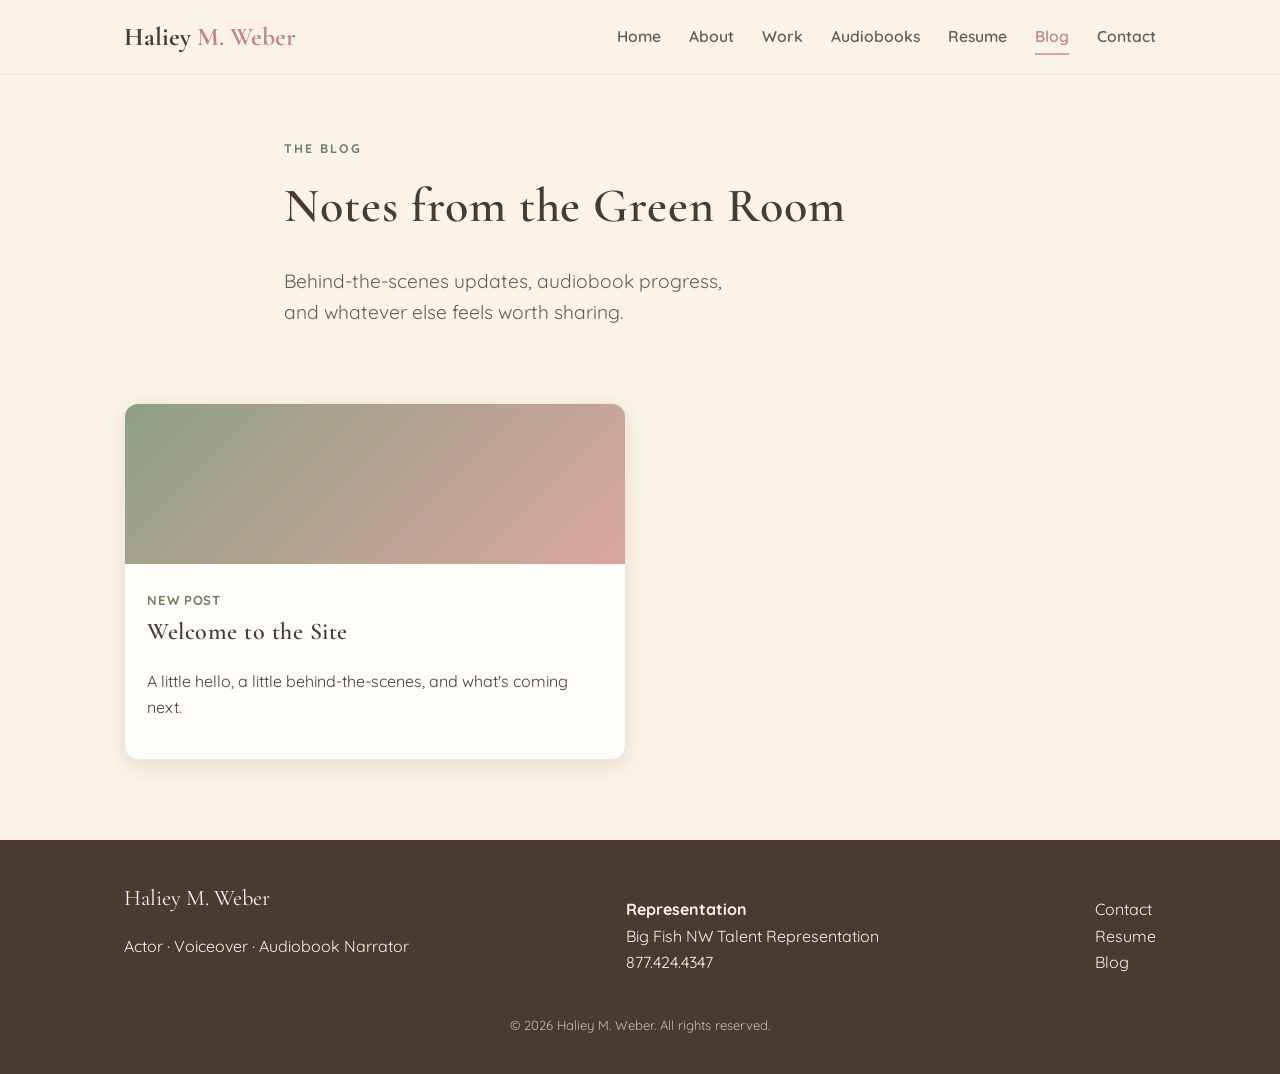
==== blog/index.html @ efe521e6 "Add first-draft actor portfolio site with blog Static multi-page site (Home, About, Work/Credits, Au" ====
<!DOCTYPE html>
<html lang="en">
<head>
<meta charset="UTF-8">
<meta name="viewport" content="width=device-width, initial-scale=1.0">
<title>Blog | Haliey M. Weber</title>
<link rel="preconnect" href="https://fonts.googleapis.com">
<link href="https://fonts.googleapis.com/css2?family=Cormorant+Garamond:wght@500;600;700&family=Quicksand:wght@400;500;600;700&display=swap" rel="stylesheet">
<link rel="stylesheet" href="../css/style.css">
</head>
<body>

<header class="site-header">
  <div class="nav-wrap">
    <a href="../index.html" class="brand">Haliey <span>M. Weber</span></a>
    <button class="nav-toggle" aria-label="Toggle navigation">&#9776;</button>
    <ul class="nav-links">
      <li><a href="../index.html">Home</a></li>
      <li><a href="../about.html">About</a></li>
      <li><a href="../work.html">Work</a></li>
      <li><a href="../audiobooks.html">Audiobooks</a></li>
      <li><a href="../resume.html">Resume</a></li>
      <li><a href="index.html">Blog</a></li>
      <li><a href="../contact.html">Contact</a></li>
    </ul>
  </div>
</header>

<main>
  <section class="hero" style="padding-bottom:1rem;">
    <div class="container" style="max-width:760px;">
      <span class="eyebrow">The Blog</span>
      <h1>Notes from the Green Room</h1>
      <p class="hero-tagline">Behind-the-scenes updates, audiobook progress, and whatever else feels worth sharing.</p>
    </div>
  </section>

  <section class="section-tight">
    <div class="container">
      <div class="blog-grid">
        <a class="post-card" href="welcome-to-the-site.html" style="color:inherit;">
          <div class="post-card-image"></div>
          <div class="post-card-body">
            <span class="post-date">New Post</span>
            <h3>Welcome to the Site</h3>
            <p>A little hello, a little behind-the-scenes, and what's coming next.</p>
          </div>
        </a>
      </div>
    </div>
  </section>
</main>

<footer class="site-footer">
  <div class="container">
    <div class="footer-grid">
      <div>
        <div class="footer-brand">Haliey M. Weber</div>
        <p>Actor &middot; Voiceover &middot; Audiobook Narrator</p>
      </div>
      <div>
        <p><strong>Representation</strong><br>Big Fish NW Talent Representation<br>877.424.4347</p>
      </div>
      <div>
        <p><a href="../contact.html">Contact</a><br><a href="../resume.html">Resume</a><br><a href="index.html">Blog</a></p>
      </div>
    </div>
    <p class="footer-note">&copy; 2026 Haliey M. Weber. All rights reserved.</p>
  </div>
</footer>

<script src="../js/main.js"></script>
</body>
</html>
---- css/style.css ----
/* Haliey M. Weber — Actor Portfolio
   Palette: 90's cottagecore-grandma cozy — cream, dusty rose, sage, warm gold */

:root {
  --cream: #FBF3E7;
  --cream-deep: #F3E7D6;
  --rose: #D9A6A0;
  --rose-deep: #C08983;
  --sage: #8FA084;
  --sage-deep: #6E8060;
  --gold: #C9A15A;
  --brown: #4A3B32;
  --brown-soft: #6B5A4E;
  --white: #FFFDF9;
  --shadow: rgba(74, 59, 50, 0.12);

  --font-head: 'Cormorant Garamond', Georgia, serif;
  --font-body: 'Quicksand', 'Trebuchet MS', sans-serif;
}

* { box-sizing: border-box; }

html { scroll-behavior: smooth; }

body {
  margin: 0;
  background: var(--cream);
  color: var(--brown);
  font-family: var(--font-body);
  line-height: 1.65;
}

img { max-width: 100%; display: block; }

a { color: var(--rose-deep); text-decoration: none; }
a:hover { color: var(--sage-deep); }

h1, h2, h3, h4 {
  font-family: var(--font-head);
  color: var(--brown);
  font-weight: 600;
  letter-spacing: 0.02em;
  margin: 0 0 0.5em;
}

h1 { font-size: 3rem; }
h2 { font-size: 2.1rem; }
h3 { font-size: 1.5rem; }

.eyebrow {
  font-family: var(--font-body);
  text-transform: uppercase;
  letter-spacing: 0.18em;
  font-size: 0.78rem;
  color: var(--sage-deep);
  font-weight: 700;
  margin-bottom: 0.6em;
  display: block;
}

.container {
  max-width: 1080px;
  margin: 0 auto;
  padding: 0 1.5rem;
}

/* ---------- Header / Nav ---------- */
.site-header {
  background: var(--cream);
  border-bottom: 1px solid var(--cream-deep);
  position: sticky;
  top: 0;
  z-index: 50;
}

.nav-wrap {
  display: flex;
  align-items: center;
  justify-content: space-between;
  padding: 1rem 1.5rem;
  max-width: 1080px;
  margin: 0 auto;
}

.brand {
  font-family: var(--font-head);
  font-size: 1.6rem;
  font-weight: 700;
  color: var(--brown);
}

.brand span { color: var(--rose-deep); }

.nav-links {
  list-style: none;
  display: flex;
  gap: 1.75rem;
  margin: 0;
  padding: 0;
}

.nav-links a {
  color: var(--brown-soft);
  font-weight: 600;
  font-size: 0.98rem;
  padding: 0.4rem 0;
  border-bottom: 2px solid transparent;
}

.nav-links a:hover,
.nav-links a.active {
  color: var(--rose-deep);
  border-bottom-color: var(--rose);
}

.nav-toggle {
  display: none;
  background: none;
  border: none;
  font-size: 1.6rem;
  color: var(--brown);
  cursor: pointer;
}

@media (max-width: 780px) {
  .nav-toggle { display: block; }
  .nav-links {
    display: none;
    position: absolute;
    top: 100%;
    left: 0;
    right: 0;
    background: var(--white);
    flex-direction: column;
    padding: 1rem 1.5rem 1.5rem;
    gap: 1rem;
    border-bottom: 1px solid var(--cream-deep);
    box-shadow: 0 8px 16px var(--shadow);
  }
  .nav-links.open { display: flex; }
}

/* ---------- Buttons ---------- */
.btn {
  display: inline-block;
  padding: 0.75rem 1.6rem;
  border-radius: 999px;
  font-weight: 700;
  font-size: 0.95rem;
  letter-spacing: 0.02em;
  transition: transform 0.15s ease, box-shadow 0.15s ease;
  border: 2px solid transparent;
}

.btn-primary {
  background: var(--rose-deep);
  color: var(--white);
}
.btn-primary:hover { color: var(--white); transform: translateY(-2px); box-shadow: 0 6px 14px var(--shadow); }

.btn-outline {
  background: transparent;
  border-color: var(--sage-deep);
  color: var(--sage-deep);
}
.btn-outline:hover { background: var(--sage-deep); color: var(--white); transform: translateY(-2px); }

/* ---------- Hero ---------- */
.hero {
  padding: 4rem 0 3rem;
}

.hero-grid {
  display: grid;
  grid-template-columns: 1.1fr 0.9fr;
  gap: 3rem;
  align-items: center;
}

@media (max-width: 780px) {
  .hero-grid { grid-template-columns: 1fr; text-align: center; }
  .hero-actions { justify-content: center; }
}

.hero h1 { margin-bottom: 0.3em; }
.hero-tagline {
  font-size: 1.2rem;
  color: var(--brown-soft);
  margin-bottom: 1.6rem;
  max-width: 42ch;
}

.hero-actions {
  display: flex;
  gap: 1rem;
  flex-wrap: wrap;
}

.headshot-frame {
  background: var(--white);
  border: 8px solid var(--white);
  outline: 1px solid var(--cream-deep);
  border-radius: 12px;
  box-shadow: 0 18px 40px var(--shadow);
  overflow: hidden;
  aspect-ratio: 4 / 5;
  position: relative;
}

.headshot-placeholder {
  width: 100%;
  height: 100%;
  display: flex;
  align-items: center;
  justify-content: center;
  flex-direction: column;
  gap: 0.5rem;
  background: linear-gradient(160deg, var(--cream-deep), var(--rose) 140%);
  color: var(--white);
  text-align: center;
  padding: 1.5rem;
}

.headshot-placeholder svg { width: 64px; height: 64px; opacity: 0.85; }
.headshot-placeholder small { font-size: 0.78rem; opacity: 0.9; letter-spacing: 0.05em; }

/* ---------- Sections ---------- */
section { padding: 3.5rem 0; }
.section-tight { padding: 2rem 0; }

.section-alt {
  background: var(--white);
  border-top: 1px solid var(--cream-deep);
  border-bottom: 1px solid var(--cream-deep);
}

.section-head {
  text-align: center;
  max-width: 640px;
  margin: 0 auto 2.5rem;
}

/* ---------- Cards ---------- */
.card-grid {
  display: grid;
  grid-template-columns: repeat(3, 1fr);
  gap: 1.5rem;
}

@media (max-width: 900px) {
  .card-grid { grid-template-columns: repeat(2, 1fr); }
}
@media (max-width: 620px) {
  .card-grid { grid-template-columns: 1fr; }
}

.card {
  background: var(--white);
  border: 1px solid var(--cream-deep);
  border-radius: 14px;
  padding: 1.75rem;
  box-shadow: 0 6px 18px var(--shadow);
}

.card h3 { color: var(--rose-deep); }

/* ---------- Credits tables ---------- */
.credit-block { margin-bottom: 2.5rem; }
.credit-block h3 {
  border-bottom: 2px solid var(--rose);
  padding-bottom: 0.4rem;
  margin-bottom: 1rem;
  color: var(--sage-deep);
}

table.credits {
  width: 100%;
  border-collapse: collapse;
  background: var(--white);
  border-radius: 10px;
  overflow: hidden;
  box-shadow: 0 4px 14px var(--shadow);
}

table.credits th, table.credits td {
  padding: 0.7rem 1rem;
  text-align: left;
  border-bottom: 1px solid var(--cream-deep);
  font-size: 0.95rem;
}

table.credits th {
  background: var(--cream-deep);
  color: var(--brown);
  font-family: var(--font-head);
  font-size: 1rem;
}

table.credits tr:last-child td { border-bottom: none; }
table.credits tr:hover td { background: var(--cream); }

/* ---------- Blog ---------- */
.blog-grid {
  display: grid;
  grid-template-columns: repeat(2, 1fr);
  gap: 1.75rem;
}
@media (max-width: 700px) { .blog-grid { grid-template-columns: 1fr; } }

.post-card {
  background: var(--white);
  border: 1px solid var(--cream-deep);
  border-radius: 14px;
  overflow: hidden;
  box-shadow: 0 6px 18px var(--shadow);
  display: flex;
  flex-direction: column;
}

.post-card-image {
  height: 160px;
  background: linear-gradient(135deg, var(--sage), var(--rose));
}

.post-card-body { padding: 1.4rem; }
.post-date { font-size: 0.82rem; color: var(--sage-deep); font-weight: 700; letter-spacing: 0.05em; text-transform: uppercase; }

.post-body {
  background: var(--white);
  border: 1px solid var(--cream-deep);
  border-radius: 14px;
  padding: 2.5rem;
  box-shadow: 0 6px 18px var(--shadow);
  max-width: 760px;
  margin: 0 auto;
}
.post-body p { margin-bottom: 1.2em; }

/* ---------- Contact ---------- */
.contact-grid {
  display: grid;
  grid-template-columns: 1fr 1fr;
  gap: 2.5rem;
}
@media (max-width: 780px) { .contact-grid { grid-template-columns: 1fr; } }

.form-field { margin-bottom: 1.2rem; }
.form-field label {
  display: block;
  font-weight: 700;
  margin-bottom: 0.4rem;
  font-size: 0.92rem;
  color: var(--brown-soft);
}
.form-field input, .form-field textarea {
  width: 100%;
  padding: 0.75rem 1rem;
  border: 1.5px solid var(--cream-deep);
  border-radius: 8px;
  font-family: var(--font-body);
  font-size: 1rem;
  background: var(--white);
  color: var(--brown);
}
.form-field input:focus, .form-field textarea:focus {
  outline: none;
  border-color: var(--rose);
}

.rep-card {
  background: var(--white);
  border: 1px solid var(--cream-deep);
  border-radius: 14px;
  padding: 1.75rem;
  box-shadow: 0 6px 18px var(--shadow);
  margin-bottom: 1.5rem;
}

.rep-card .eyebrow { margin-bottom: 0.3em; }

.social-links { display: flex; flex-wrap: wrap; gap: 0.75rem; margin-top: 1rem; }
.social-links a {
  padding: 0.5rem 1rem;
  border: 1.5px solid var(--sage);
  border-radius: 999px;
  font-weight: 700;
  font-size: 0.88rem;
  color: var(--sage-deep);
}
.social-links a:hover { background: var(--sage); color: var(--white); }

/* ---------- Skills list ---------- */
.skills-list {
  display: flex;
  flex-wrap: wrap;
  gap: 0.6rem;
}
.skills-list span {
  background: var(--cream-deep);
  color: var(--brown-soft);
  padding: 0.4rem 0.9rem;
  border-radius: 999px;
  font-size: 0.88rem;
  font-weight: 600;
}

/* ---------- Callout ---------- */
.callout {
  background: linear-gradient(135deg, var(--sage-deep), var(--sage));
  color: var(--white);
  border-radius: 18px;
  padding: 3rem 2rem;
  text-align: center;
}
.callout h2 { color: var(--white); }
.callout p { color: var(--white); opacity: 0.92; max-width: 50ch; margin: 0 auto 1.5rem; }

.edit-note {
  border: 1.5px dashed var(--gold);
  background: #FFF8EA;
  color: var(--brown-soft);
  padding: 0.9rem 1.2rem;
  border-radius: 10px;
  font-size: 0.9rem;
  margin-bottom: 1.5rem;
}
.edit-note strong { color: var(--gold); }

/* ---------- Footer ---------- */
.site-footer {
  background: var(--brown);
  color: var(--cream);
  padding: 2.5rem 0 1.5rem;
  margin-top: 3rem;
}
.site-footer a { color: var(--cream); }
.site-footer a:hover { color: var(--rose); }

.footer-grid {
  display: flex;
  justify-content: space-between;
  flex-wrap: wrap;
  gap: 2rem;
  margin-bottom: 1.5rem;
}

.footer-brand { font-family: var(--font-head); font-size: 1.4rem; }
.footer-note { font-size: 0.82rem; opacity: 0.7; text-align: center; }
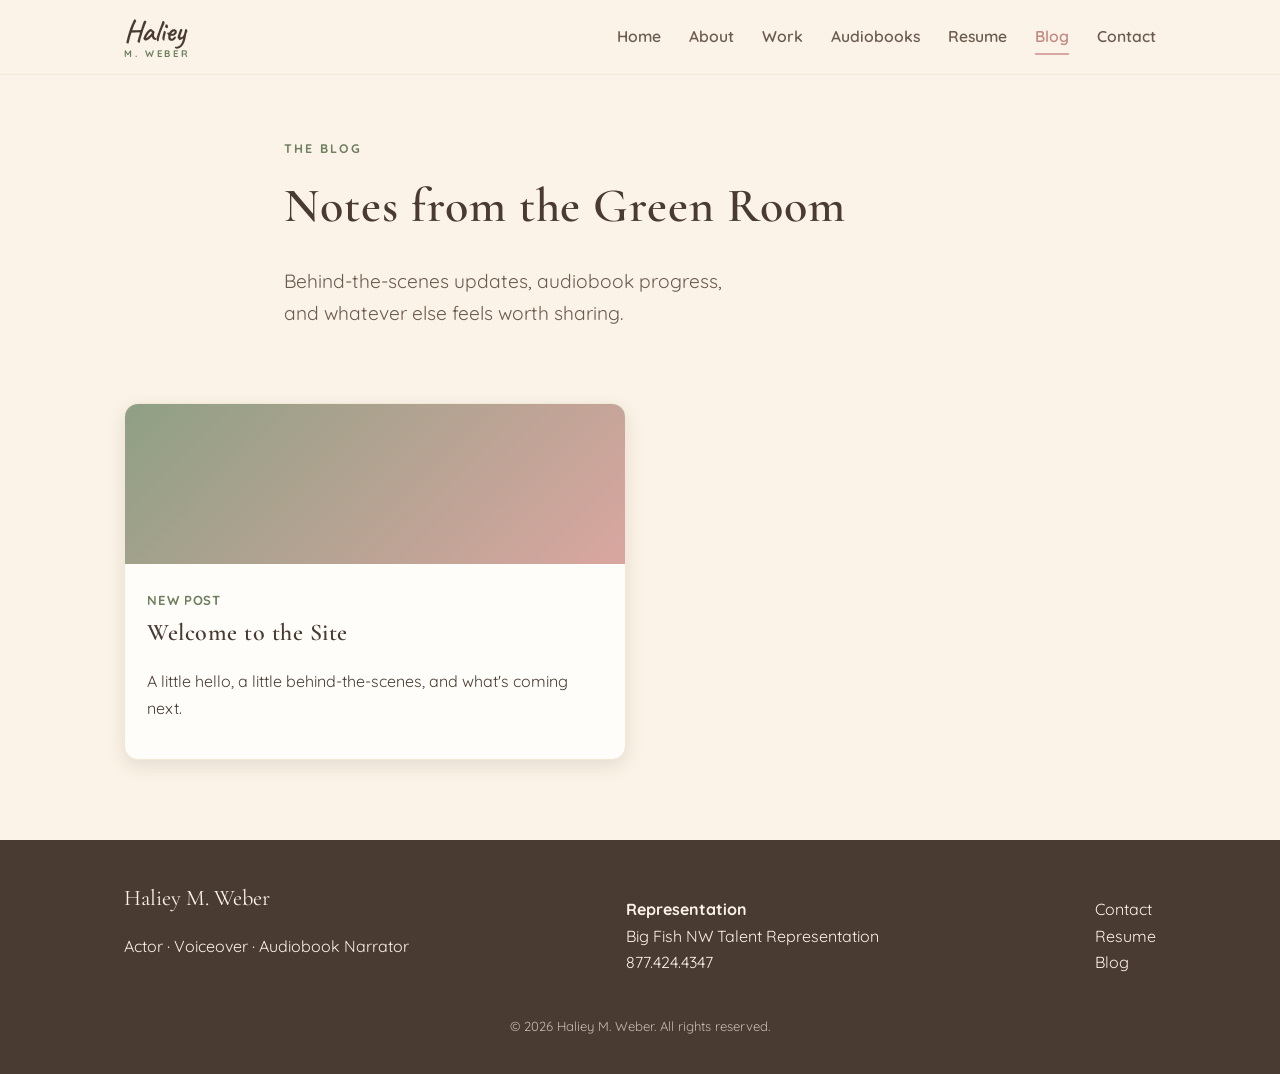
==== commit 31f4a425: "Add signature wordmark and sunlit dust-mote hero animation Replace the split-color nameplate with a " ====
--- a/blog/index.html
+++ b/blog/index.html
@@ -5,14 +5,14 @@
 <meta name="viewport" content="width=device-width, initial-scale=1.0">
 <title>Blog | Haliey M. Weber</title>
 <link rel="preconnect" href="https://fonts.googleapis.com">
-<link href="https://fonts.googleapis.com/css2?family=Cormorant+Garamond:wght@500;600;700&family=Quicksand:wght@400;500;600;700&display=swap" rel="stylesheet">
+<link href="https://fonts.googleapis.com/css2?family=Cormorant+Garamond:wght@500;600;700&family=Quicksand:wght@400;500;600;700&family=Caveat:wght@600;700&display=swap" rel="stylesheet">
 <link rel="stylesheet" href="../css/style.css">
 </head>
 <body>
 
 <header class="site-header">
   <div class="nav-wrap">
-    <a href="../index.html" class="brand">Haliey <span>M. Weber</span></a>
+    <a href="../index.html" class="brand"><span class="brand-script">Haliey</span><span class="brand-sc">M. Weber</span></a>
     <button class="nav-toggle" aria-label="Toggle navigation">&#9776;</button>
     <ul class="nav-links">
       <li><a href="../index.html">Home</a></li>
--- a/css/style.css
+++ b/css/style.css
@@ -16,6 +16,7 @@
 
   --font-head: 'Cormorant Garamond', Georgia, serif;
   --font-body: 'Quicksand', 'Trebuchet MS', sans-serif;
+  --font-script: 'Caveat', cursive;
 }
 
 * { box-sizing: border-box; }
@@ -83,13 +84,27 @@
 }
 
 .brand {
-  font-family: var(--font-head);
-  font-size: 1.6rem;
+  display: flex;
+  flex-direction: column;
+  line-height: 1;
+  color: var(--brown);
+}
+
+.brand .brand-script {
+  font-family: var(--font-script);
+  font-size: 1.9rem;
+  font-weight: 600;
+}
+
+.brand .brand-sc {
+  font-family: var(--font-body);
+  font-size: 0.6rem;
+  letter-spacing: 0.28em;
+  text-transform: uppercase;
   font-weight: 700;
-  color: var(--brown);
-}
-
-.brand span { color: var(--rose-deep); }
+  color: var(--sage-deep);
+  margin-top: 0.15rem;
+}
 
 .nav-links {
   list-style: none;
@@ -170,6 +185,40 @@
   padding: 4rem 0 3rem;
 }
 
+.hero-motes {
+  position: relative;
+  overflow: hidden;
+  background: linear-gradient(160deg, var(--cream-deep), var(--rose) 150%);
+}
+
+.hero-motes .mote-beam {
+  position: absolute;
+  inset: -20% -10%;
+  background: linear-gradient(115deg, transparent 30%, rgba(255,251,235,0.35) 48%, transparent 62%);
+  pointer-events: none;
+}
+
+.hero-motes .mote {
+  position: absolute;
+  border-radius: 50%;
+  background: radial-gradient(circle, rgba(255,248,232,0.95), rgba(255,248,232,0));
+  filter: blur(0.3px);
+  opacity: 0;
+  animation: moteDrift ease-in-out infinite;
+}
+
+@keyframes moteDrift {
+  0%   { opacity: 0; transform: translate(0, 20px); }
+  15%  { opacity: 0.8; }
+  50%  { transform: translate(var(--mx, 20px), -20px); }
+  85%  { opacity: 0.6; }
+  100% { opacity: 0; transform: translate(var(--mx2, -10px), -60px); }
+}
+
+@media (prefers-reduced-motion: reduce) {
+  .hero-motes .mote { animation: none; opacity: 0.35; }
+}
+
 .hero-grid {
   display: grid;
   grid-template-columns: 1.1fr 0.9fr;
